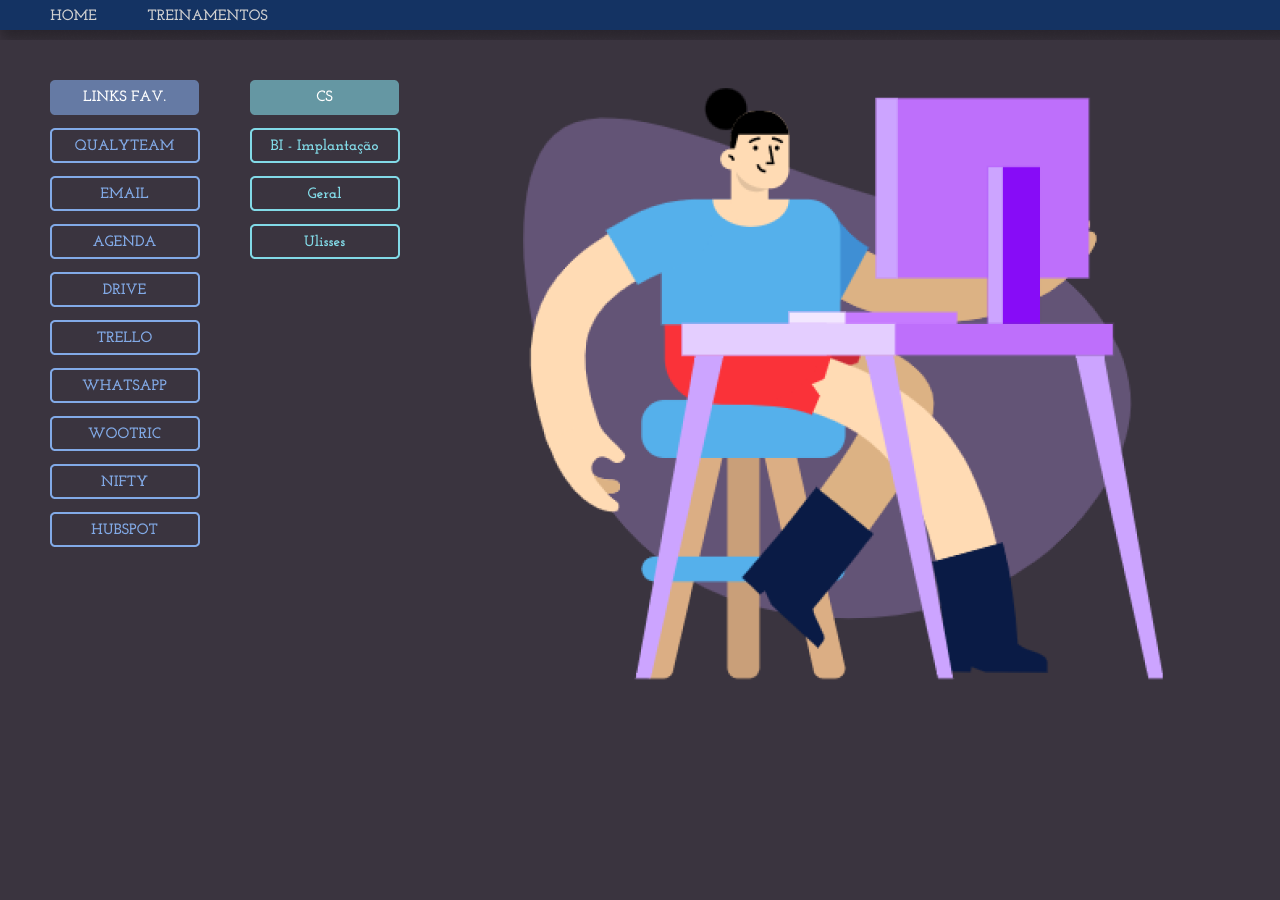
==== index.html @ 572f27d7 "Add files via upload" ====
<!DOCTYPE html>
<html lang="pt-br">
<head>
    <meta charset="UTF-8">
    <title>• QT •</title>
    <link rel="stylesheet" type="text/css" href="css/reset.css">
    <link rel="stylesheet" type="text/css" href="css/style.css">
</head>

<body>

    <!-- FIXO -->
<nav>
    <div class="nav">
        <a href="#"><img src="img/nav/nav-1.png"></a>
        <a href="html/treinamentos/treinamentos.html"><img src="img/nav/nav-2.png"></a>
    </div>
</nav>

    <!-- CONTEUDO -->

    <div class="home">
        <div class="home-coluna">
            <div class="home-botton"><a href="#"><img src="img/home/links-1.png"></a></div>
            <div class="home-botton"><a href="https://qualy.qualyteam.com.br/login/login.aspx"><img src="img/home/links-2.png"></a></div>
            <div class="home-botton"><a href="https://mail.google.com/mail/u/0/?tab=rm&ogbl#inbox"><img src="img/home/links-3.png"></a></div>
            <div class="home-botton"><a href="https://calendar.google.com/calendar/"><img src="img/home/links-4.png"></a></div>
            <div class="home-botton"><a href="https://drive.google.com/drive/my-drive"><img src="img/home/links-5.png"></a></div>
            <div class="home-botton"><a href="https://trello.com/b/FAIuURD3/implanta%C3%A7%C3%A3o-ulisses"><img src="img/home/links-6.png"></a></div>
            <div class="home-botton"><a href="https://web.whatsapp.com/"><img src="img/home/links-7.png"></a></div>
            <div class="home-botton"><a href="https://dashboard.wootric.com/?account_token=NPS-9e5a5028#/feedback"><img src="img/home/links-8.png"></a></div>
            <div class="home-botton"><a href="https://qualyteam.niftyquoter.com/dashboard"><img src="img/home/links-9.png"></a></div>
            <div class="home-botton"><a href="https://app.hubspot.com/reports-dashboard/5183697/view/8309362"><img src="img/home/links-10.png"></a></div>

        </div>

        <div class="home-coluna">
            <div class="home-botton"><a href="#"><img src="img/home/cs-1.png"></a></div>
            <div class="home-botton"><a href="https://datastudio.google.com/reporting/ea55c72c-bfc1-4e88-810d-32cbdc83e6da/page/iqPyC?pli=1"><img src="img/home/cs-2.png"></a></div>
            <div class="home-botton"><a href="https://docs.google.com/spreadsheets/d/1rjl3gXe7H81SJbz0V3N_TtJgEHDS9Kj8jz9CXoeVah4/edit#gid=227285112"><img src="img/home/cs-3.png"></a></div>
            <div class="home-botton"><a href="https://docs.google.com/spreadsheets/d/1ZG5iTYT2mWY4zf0enrHGKEOBJeUGhehe/edit#gid=1072273140"><img src="img/home/cs-4.png"></a></div>
        </div>

        <div class="home-img">
            <img src="img/home/img.png" alt="">
        </div>

    </div>

</body>
</html>
---- css/style.css ----
/* TEMPORÁRIO */ 
.construcao{
    margin-top: 40px;
    display: flex;
    width: 100%;
    justify-content: center;
}

/* FIXO */ 
/* NAV */ 

body{
background-color: #3A343F;
}

nav{
    margin-top: 0px;
    margin-top: 0px;
    background: url("C:/Users/uliss/Desktop/QUALYTEAM/Site - Qualyteam - 2/img/nav/bg-NAV.png");
    background: url("/img/nav/bg-NAV.png");
    height: 40px;
    align-items: center;
}

.nav{
    display: flex;
    padding-left: 50px;
    padding-top: 8px;
}

nav a{
    margin-right: 50px;
}



/* HOME */ 

.home{
    display: flex;
}

.home-coluna{
    padding-top: 30px;
    padding-left: 50px;
}

.home-botton{
    padding-top: 10px;
}

.home-img{
    display: flex;
    justify-content: center;
    width: 100%;
    padding-top: 40px;
}





















/* TREINAMENTOS */ 

.container-treinamentos{
    display: flex;
}

.modulos{
    padding-left: 50px;
    padding-top: 20px;
    flex-direction: column-reverse;
}

.botton-modulos{
    margin-bottom: 10px;
}

.bg-treinamento{
    width: 100%;
    padding-top: 20px;
    display: flex;
    justify-content: center;
}



.etapas{
    padding: 20px 50px 0px 50px;
    display: flex;
    flex-direction: column;
}

.conteudo{
    margin-top: 20px;
}
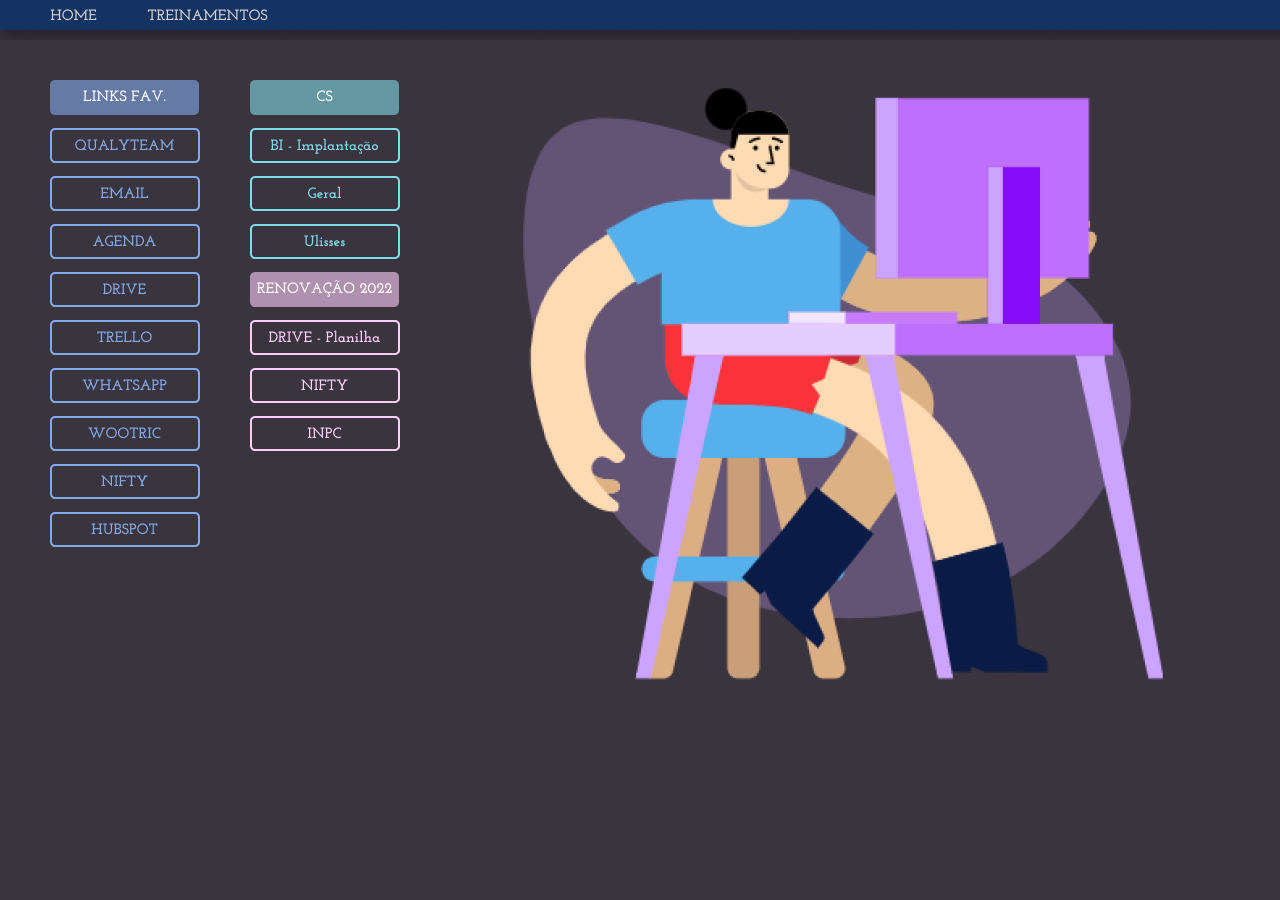
==== commit 35e9e77c: "Add files via upload" ====
--- a/index.html
+++ b/index.html
@@ -39,6 +39,11 @@
             <div class="home-botton"><a href="https://datastudio.google.com/reporting/ea55c72c-bfc1-4e88-810d-32cbdc83e6da/page/iqPyC?pli=1"><img src="img/home/cs-2.png"></a></div>
             <div class="home-botton"><a href="https://docs.google.com/spreadsheets/d/1rjl3gXe7H81SJbz0V3N_TtJgEHDS9Kj8jz9CXoeVah4/edit#gid=227285112"><img src="img/home/cs-3.png"></a></div>
             <div class="home-botton"><a href="https://docs.google.com/spreadsheets/d/1ZG5iTYT2mWY4zf0enrHGKEOBJeUGhehe/edit#gid=1072273140"><img src="img/home/cs-4.png"></a></div>
+
+            <div class="home-botton"><a href="#"><img src="img/home/renovacao-1.png"></a></div>
+            <div class="home-botton"><a href="https://docs.google.com/spreadsheets/d/1Ito6HhbLo9TN492wrGL48B-9o0hUY0aRdhDXmtvnre4/edit#gid=769279196"><img src="img/home/renovacao-2.png"></a></div>
+            <div class="home-botton"><a href="https://qualyteam.niftyquoter.com/dashboard"><img src="img/home/renovacao-3.png"></a></div>
+            <div class="home-botton"><a href="https://www.remessaonline.com.br/blog/inpc-acumulado/amp/?utm_id=8625638102&matchtype=&placement=&adgroupid=87163560379&loc_interest_ms=&loc_physical_ms=1001712&network=g&target=&adposition=&utm_term=&utm_source=google&utm_medium=cpc&utm_campaign=RM_Search_Desk_DSA_Blog_PF&utm_content=612709676527&hsa_net=adwords&hsa_grp=87163560379&hsa_mt=&hsa_tgt=dsa-713029957580&hsa_kw=&hsa_src=g&hsa_acc=4754839251&hsa_cam=8625638102&hsa_ver=3&hsa_ad=612709676527&gclid=Cj0KCQjw08aYBhDlARIsAA_gb0fOWmKWI4QSckXnnbH9RsS5d2UBJ3HY5z2XCMxeCRZUSC3kaCMnPKAaAoFaEALw_wcB"><img src="img/home/renovacao-4.png"></a></div>
         </div>
 
         <div class="home-img">
--- a/css/style.css
+++ b/css/style.css
@@ -16,10 +16,10 @@
 nav{
     margin-top: 0px;
     margin-top: 0px;
-    background: url("C:/Users/uliss/Desktop/QUALYTEAM/Site - Qualyteam - 2/img/nav/bg-NAV.png");
-    background: url("/img/nav/bg-NAV.png");
+    background: url("../img/nav/bg-NAV.png");
     height: 40px;
     align-items: center;
+    width: 100%;
 }
 
 .nav{
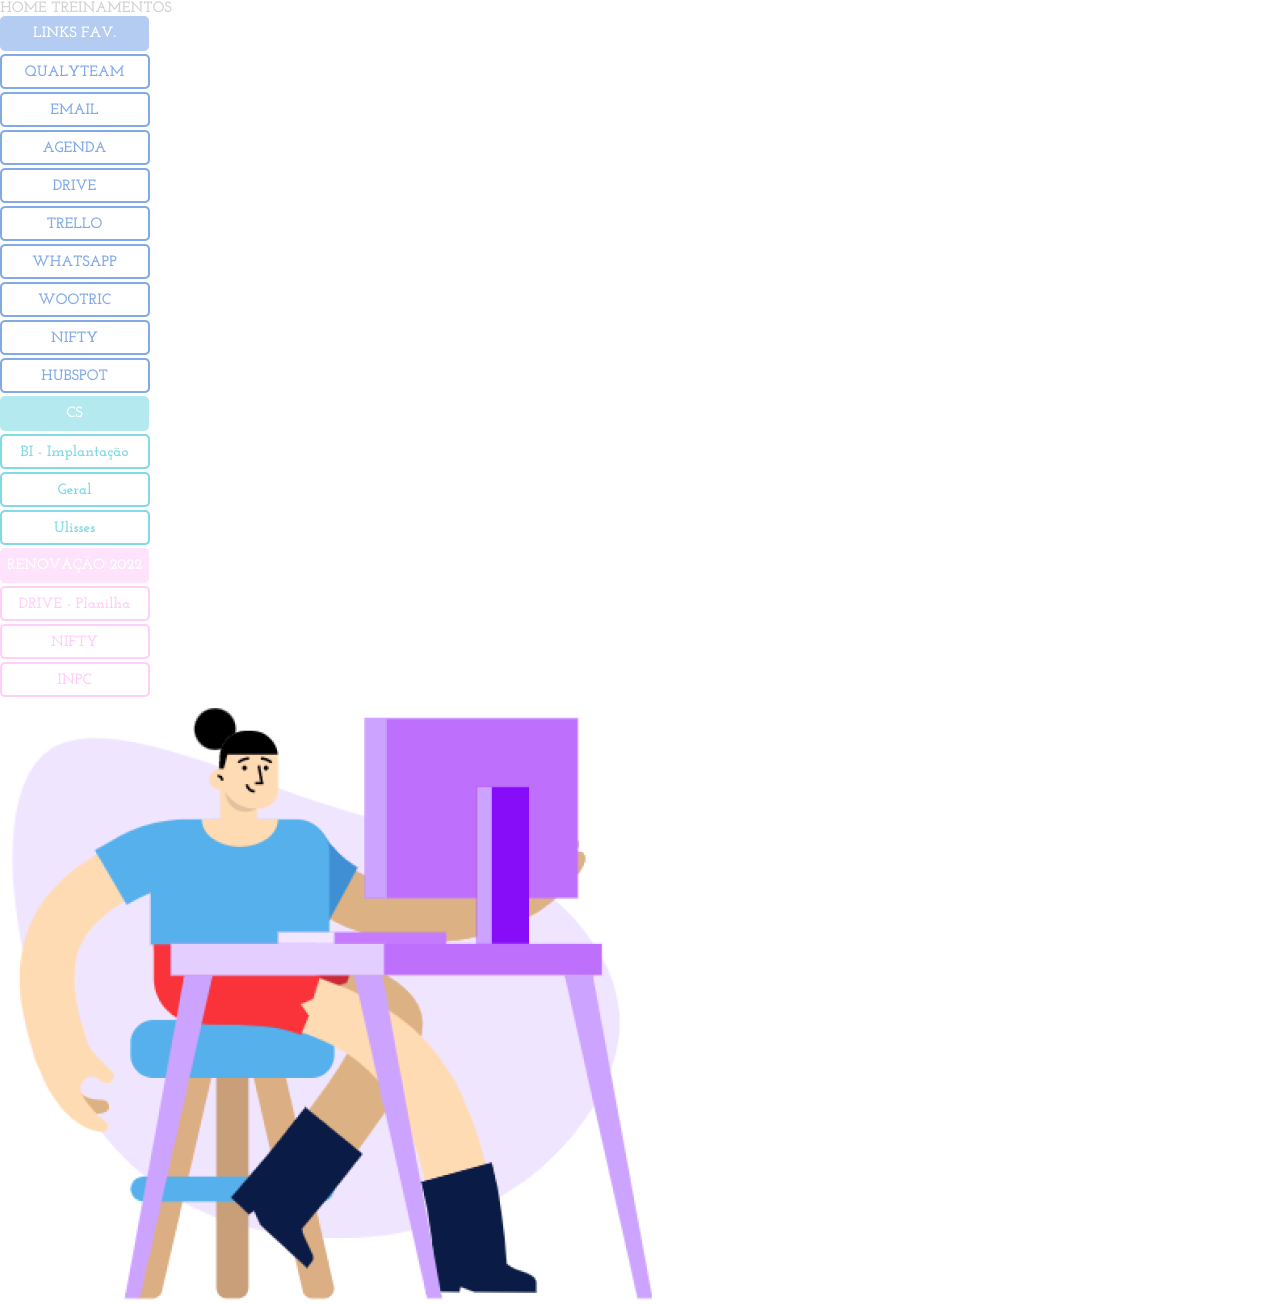
==== commit 8a5341ca: "teste" ====
--- a/index.html
+++ b/index.html
@@ -4,7 +4,7 @@
     <meta charset="UTF-8">
     <title>• QT •</title>
     <link rel="stylesheet" type="text/css" href="css/reset.css">
-    <link rel="stylesheet" type="text/css" href="css/style.css">
+    <link rel="stylesheet" type="text/css" href="scss/style.css">
 </head>
 
 <body>
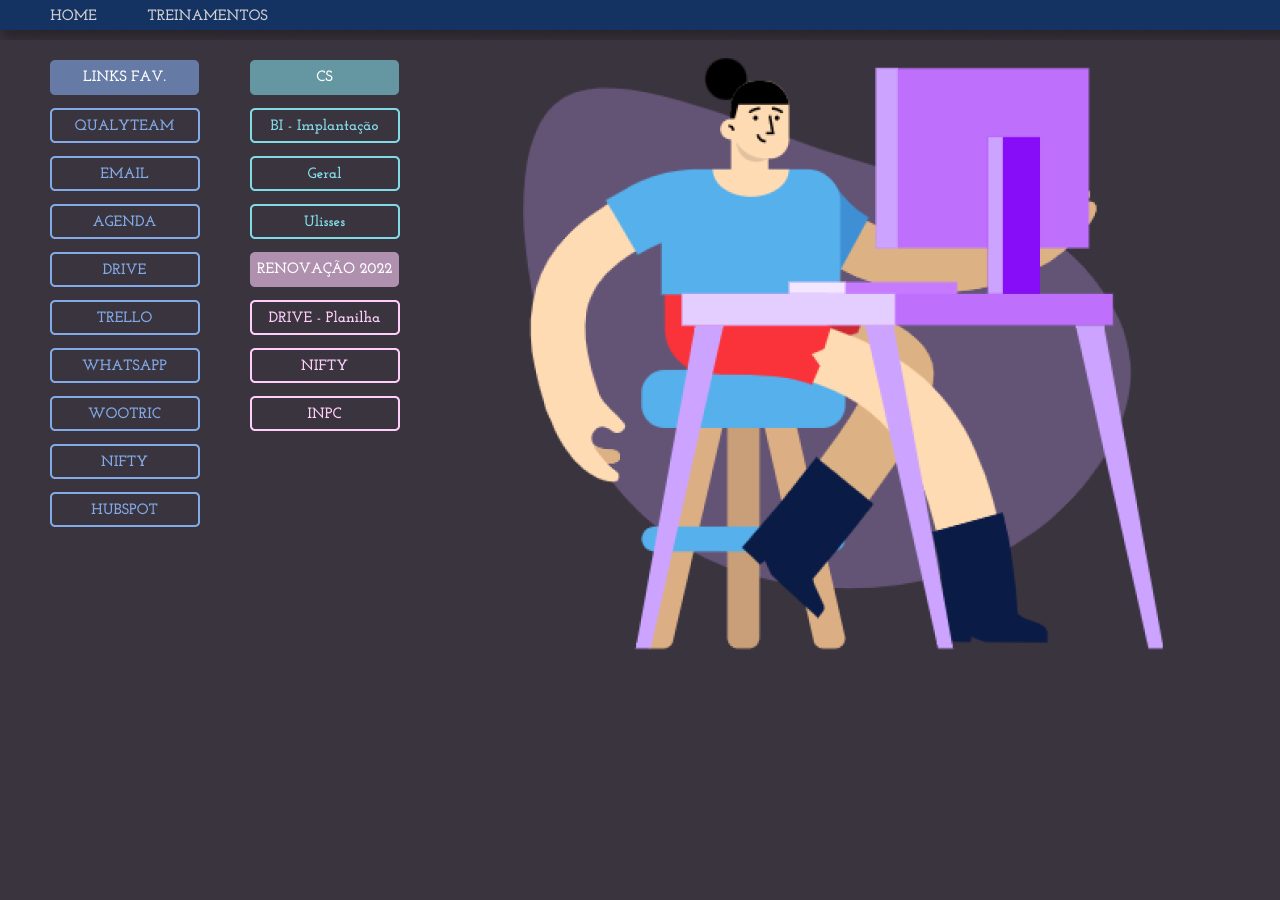
==== commit 53c41ae4: "teste" ====
--- a/index.html
+++ b/index.html
@@ -4,7 +4,7 @@
     <meta charset="UTF-8">
     <title>• QT •</title>
     <link rel="stylesheet" type="text/css" href="css/reset.css">
-    <link rel="stylesheet" type="text/css" href="scss/style.css">
+    <link rel="stylesheet" type="text/css" href="css/style.css">
 </head>
 
 <body>
--- a/css/style.css
+++ b/css/style.css
@@ -0,0 +1,133 @@
+/* TEMPORÁRIO */ 
+.construcao{
+    display: flex;
+    width: 100%;
+    justify-content: center;
+}
+
+.contrucao2{
+    margin-top: 100px;
+}
+
+/* FIXO */ 
+/* NAV */ 
+
+body{
+background-color: #3A343F;
+}
+
+nav{
+    margin-top: 0px;
+    margin-top: 0px;
+    background: url("../img/nav/bg-NAV.png");
+    height: 40px;
+    align-items: center;
+    width: 100%;
+    position: fixed;
+}
+
+.nav{
+    display: flex;
+    padding-left: 50px;
+    padding-top: 8px;
+}
+
+nav a{
+    margin-right: 50px;
+}
+
+
+
+/* HOME */ 
+
+.home{
+    display: flex;
+}
+
+.home-coluna{
+    padding-top: 50px;
+    padding-left: 50px;
+}
+
+.home-botton{
+    padding-top: 10px;
+}
+
+.home-img{
+    display: flex;
+    justify-content: center;
+    width: 100%;
+    padding-top: 50px;
+}
+
+
+
+
+
+
+
+
+
+
+
+
+
+
+
+
+
+
+
+
+
+/* TREINAMENTOS */ 
+
+.container-treinamentos{
+    display: flex;
+}
+
+.modulos{
+    padding-left: 50px;
+    margin-top: 60px;
+    flex-direction: column-reverse;
+    position: fixed;
+}
+
+.botton-modulos{
+    margin-bottom: 10px;
+}
+
+.bg-treinamento{
+    width: 100%;
+    margin-top: 60px;
+    display: flex;
+    justify-content: center;
+}
+
+
+
+.etapas{
+    padding: 0px 50px 0px 253px;
+    margin-top: 60px;
+    display: flex;
+    flex-direction: column;
+    position: fixed;
+}
+
+.conteudo{
+    margin-top: 60px;
+    margin-bottom: 20px;
+    padding-left: 550px;
+}
+
+
+
+
+
+
+
+
+
+.doc-conteudo-fluxograma{
+    width: 1200px;
+}